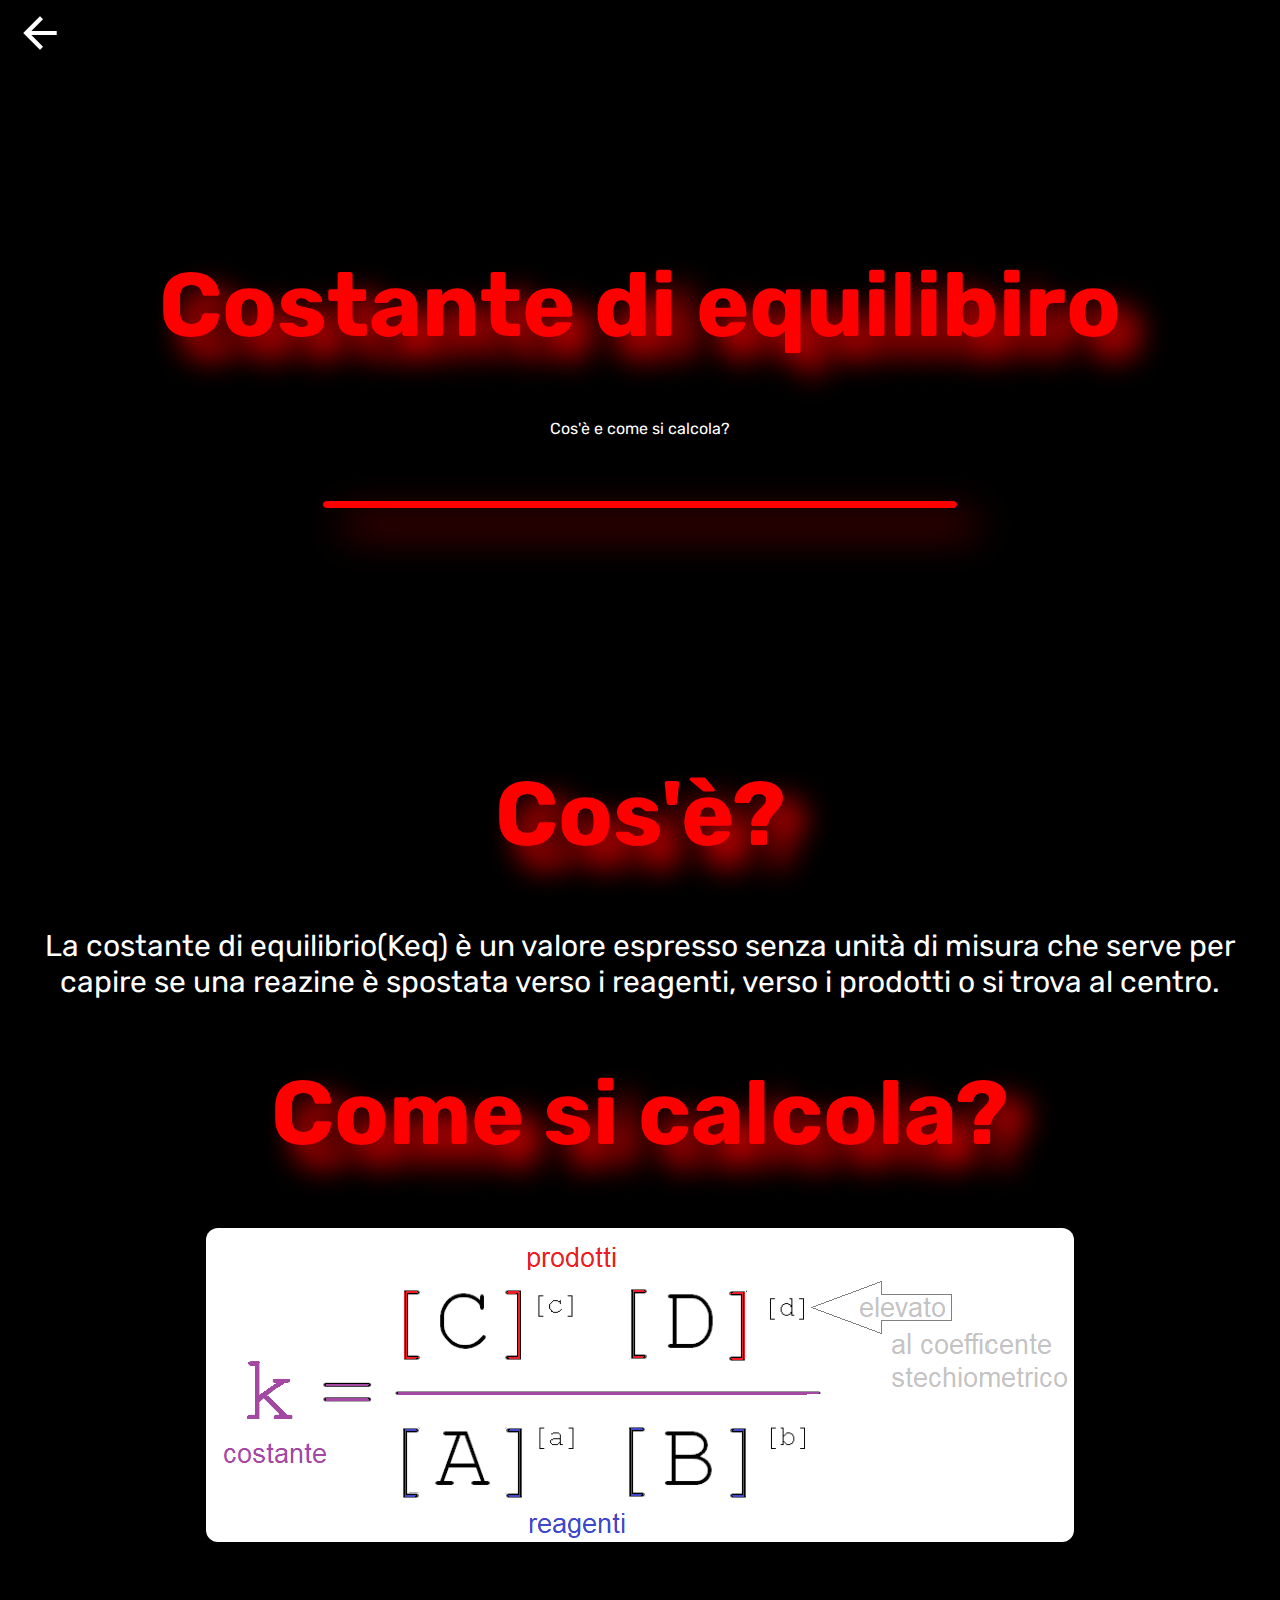
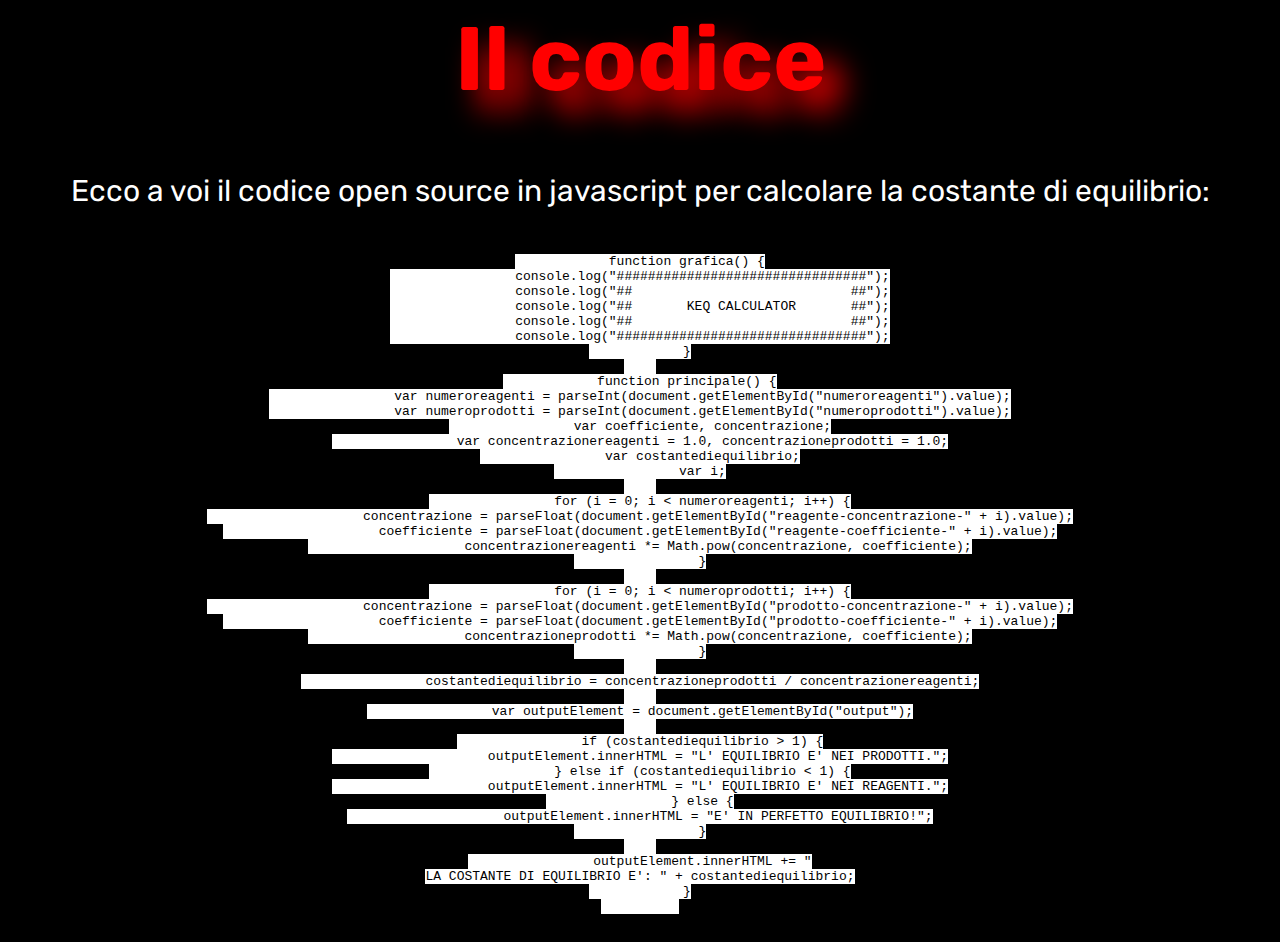
==== aboutit.html @ 77c4214d "updated" ====
<!DOCTYPE html>
<html>
<head>
	<title>KEQ Calculator</title>
    <link rel="stylesheet" href="style.css">
	<link rel="preconnect" href="https://fonts.googleapis.com">
<link rel="preconnect" href="https://fonts.gstatic.com" crossorigin>
<link href="https://fonts.googleapis.com/css2?family=Rubik&display=swap" rel="stylesheet">
<link rel="stylesheet" href="https://fonts.googleapis.com/css2?family=Material+Symbols+Outlined:opsz,wght,FILL,GRAD@20..48,100..700,0..1,-50..200" />
<link rel="stylesheet" href="https://fonts.googleapis.com/css2?family=Material+Symbols+Outlined:opsz,wght,FILL,GRAD@20..48,100..700,0..1,-50..200" />
</head>
<body>
    <style>
        .material-symbols-outlined {
          font-variation-settings:
          'FILL' 0,
          'wght' 400,
          'GRAD' 0,
          'opsz' 24
        }
        </style>
        <span class="material-symbols-outlined" style="color: white; margin-left: -95%; font-size: 50px;" onclick="location.href='index.html'">
            arrow_back
            </span>
    <h1 style="margin-top: 15%;">Costante di equilibiro</h1>
    <p style="color: white;">Cos'è e come si calcola?<hr></p>
    <h1 style="margin-top: 20%;">Cos'è?</h1>
    <p style="color: white; font-size: 30px;">La costante di equilibrio(Keq) è un valore espresso senza unità di misura che serve per capire se una reazine è spostata verso i reagenti, verso i prodotti o si trova al centro.</p>
    <h1>Come si calcola?</h1>
    <img src="formulakeq.png" alt="Oops... Qualcosa è andato storto!" style="border-radius: 12px;">
    <h1>Il codice</h1>
    <p style="color: white; font-size: 30px;">Ecco a voi il codice open source in javascript per calcolare la costante di equilibrio:</p>
    <div id="codice">
        <pre>
          <code style="color: black; background-color: white; user-select: all;">
            function grafica() {
                console.log("################################");
                console.log("##                            ##");
                console.log("##       KEQ CALCULATOR       ##");
                console.log("##                            ##");
                console.log("################################");
            }
    
            function principale() {
                var numeroreagenti = parseInt(document.getElementById("numeroreagenti").value);
                var numeroprodotti = parseInt(document.getElementById("numeroprodotti").value);
                var coefficiente, concentrazione;
                var concentrazionereagenti = 1.0, concentrazioneprodotti = 1.0;
                var costantediequilibrio;
                var i;
    
                for (i = 0; i < numeroreagenti; i++) {
                    concentrazione = parseFloat(document.getElementById("reagente-concentrazione-" + i).value);
                    coefficiente = parseFloat(document.getElementById("reagente-coefficiente-" + i).value);
                    concentrazionereagenti *= Math.pow(concentrazione, coefficiente);
                }
    
                for (i = 0; i < numeroprodotti; i++) {
                    concentrazione = parseFloat(document.getElementById("prodotto-concentrazione-" + i).value);
                    coefficiente = parseFloat(document.getElementById("prodotto-coefficiente-" + i).value);
                    concentrazioneprodotti *= Math.pow(concentrazione, coefficiente);
                }
    
                costantediequilibrio = concentrazioneprodotti / concentrazionereagenti;
    
                var outputElement = document.getElementById("output");
    
                if (costantediequilibrio > 1) {
                    outputElement.innerHTML = "L' EQUILIBRIO E' NEI PRODOTTI.";
                } else if (costantediequilibrio < 1) {
                    outputElement.innerHTML = "L' EQUILIBRIO E' NEI REAGENTI.";
                } else {
                    outputElement.innerHTML = "E' IN PERFETTO EQUILIBRIO!";
                }
    
                outputElement.innerHTML += "<br>LA COSTANTE DI EQUILIBRIO E': " + costantediequilibrio;
            }
          </code>
        </pre>
      </div>
      
</body>
---- style.css ----
body{
    font-family: 'Rubik', sans-serif;
    background-color: rgb(0, 0, 0);
    user-select: none;
    text-align: center;
}
hr{
    width: 50%;
    height: 5px;
    background-color: red;
    margin-left: auto;
    margin-right: auto;
    margin-top: 5%;
    margin-bottom: 5%;
    border: 1px solid red;
    box-shadow: 20px 20px 40px rgb(255, 0, 0);
    border-radius: 12px;
}
h1{
    color: red;
    text-align: center;
    font-size: 90px;
    text-shadow: 20px 20px 30px rgb(255, 0, 0);
}
h2{
    color: gold;
    text-align: center;
    font-size: 3vw;
}
h3{
    color: gold;
    text-align: center;
    font-size: 3vw;
}
p{
    color: gold;
    text-align: center;
}
.output {
    margin-top: 20px;
    font-weight: bold;
    color: white;
}
button{
    margin-top: 5%;
    width: 20%;
    height: 30%;
    font-family: 'Rubik', sans-serif;
    background-color: white;
}
button:hover{
    background-color: black;
    color: white;
    box-shadow: 0px 10px 40px 10px rgb(255, 0, 0);
}
input{
    font-family: 'Rubik', sans-serif;
    border-radius: 12px;
}
input:hover{
    box-shadow: 0px 10px 40px 10px rgb(255, 0, 0);
    width: 250px;
    height: 100px;
    font-size: 30px;
    border-radius: 12px;
    font-family: 'Rubik', sans-serif;
}
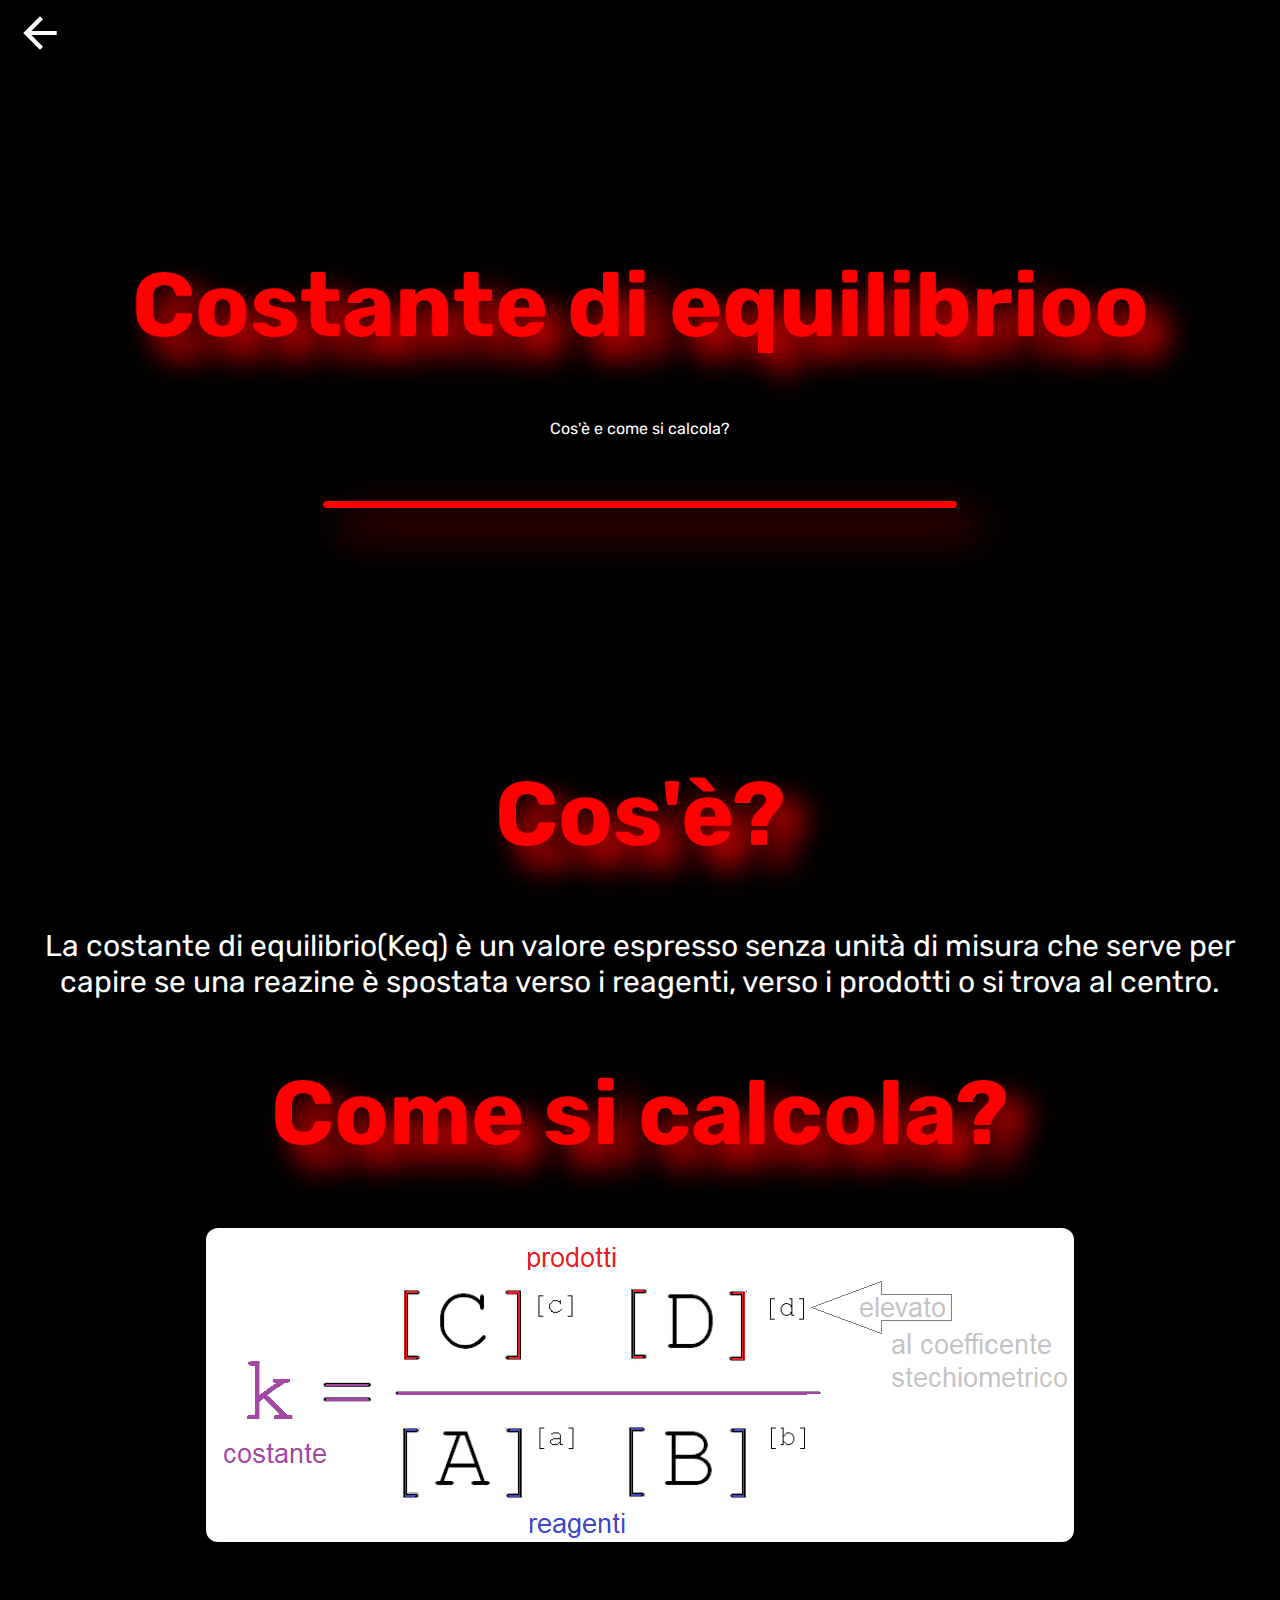
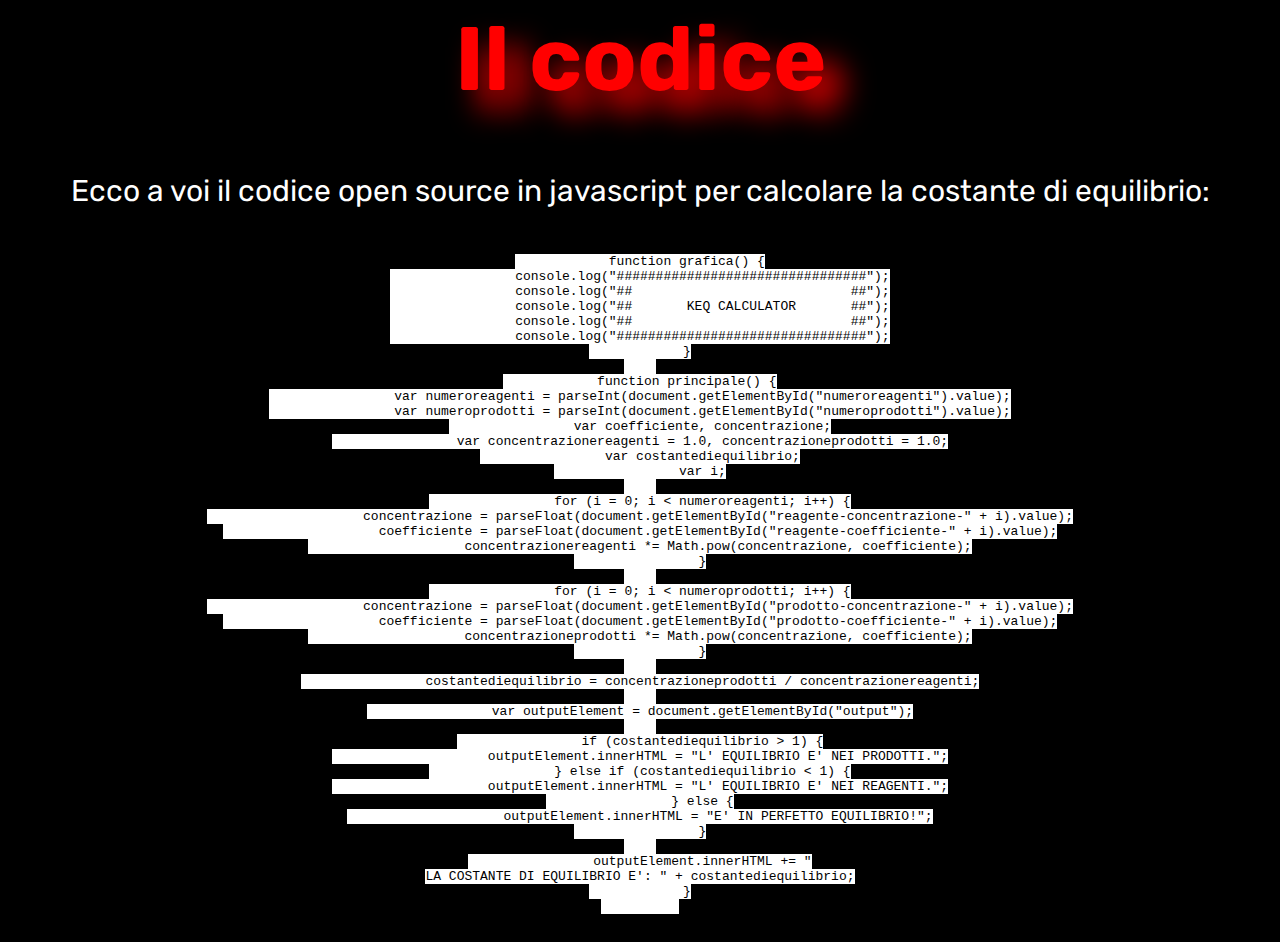
==== commit 24789391: "modified" ====
--- a/aboutit.html
+++ b/aboutit.html
@@ -22,7 +22,7 @@
         <span class="material-symbols-outlined" style="color: white; margin-left: -95%; font-size: 50px;" onclick="location.href='index.html'">
             arrow_back
             </span>
-    <h1 style="margin-top: 15%;">Costante di equilibiro</h1>
+    <h1 style="margin-top: 15%;">Costante di equilibrioo</h1>
     <p style="color: white;">Cos'è e come si calcola?<hr></p>
     <h1 style="margin-top: 20%;">Cos'è?</h1>
     <p style="color: white; font-size: 30px;">La costante di equilibrio(Keq) è un valore espresso senza unità di misura che serve per capire se una reazine è spostata verso i reagenti, verso i prodotti o si trova al centro.</p>
